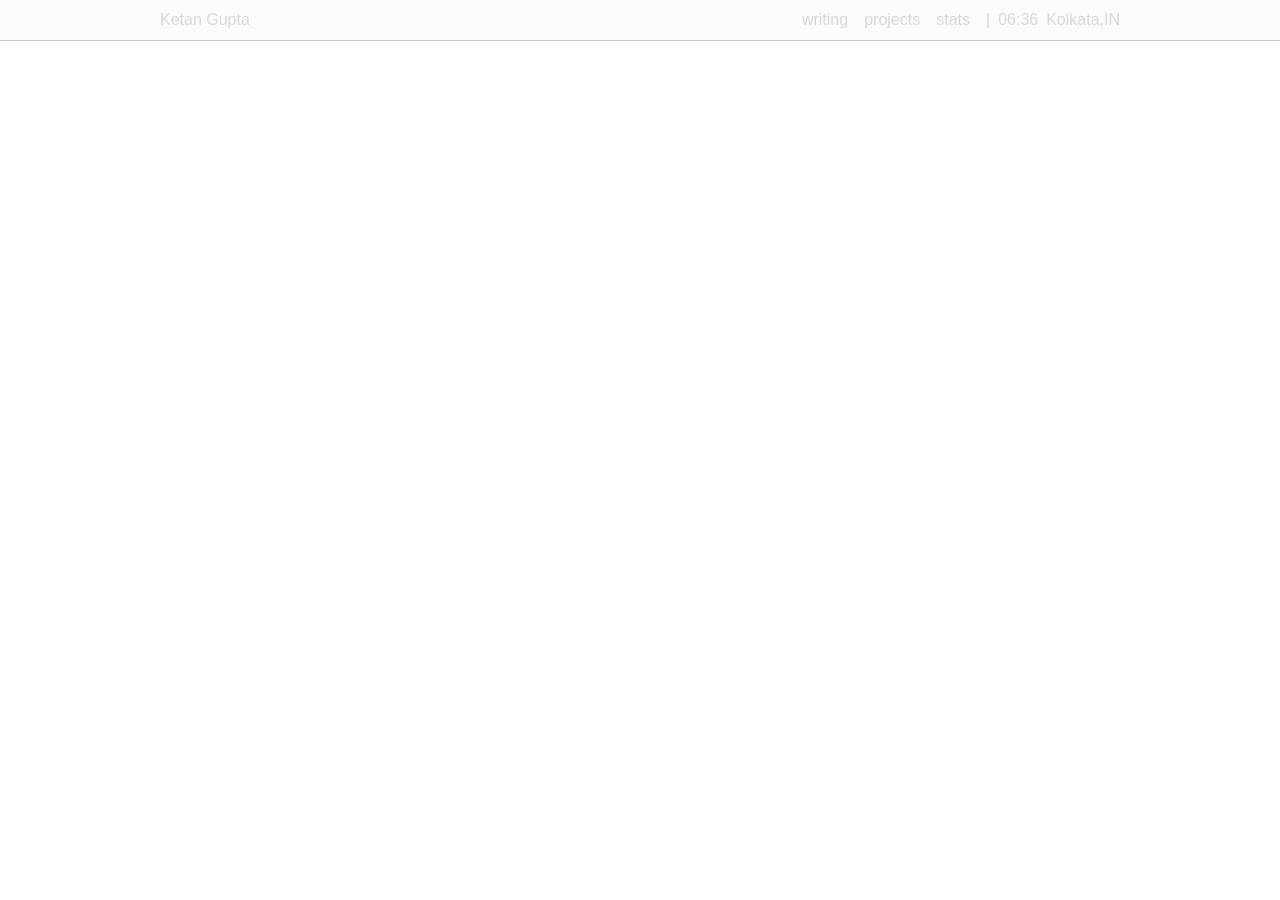
==== index.html @ a524688b "nav work done mostly" ====
<!DOCTYPE html>
<html lang="en">

<head>
    <meta charset="UTF-8">
    <meta name="viewport" content="width=device-width, initial-scale=1.0">
    <title>itsnetketan</title>
    <link rel="stylesheet" href="style.css">
</head>

<body>
    <nav>
        Ketan Gupta
        <div class="right">
            <div class="links">
                <a href="writing.html">writing</a>
                <a href="projects.html">projects</a>
                <a href="stats.html">stats</a>
                |
            </div>
            <div id="time"></div>
            <div class="place">Kolkata,IN</div>
        </div>
    </nav>


    <script src="script.js"></script>
</body>

</html>
---- style.css ----
* {
    margin: 0;
    padding: 0;
}

body {
    font-family: 'Arial', sans-serif;
}

nav {
    background-color: #fbfbfb;
    color: #d7d8d8;
    border-bottom: 1px solid #ccc;
    height: 2.5rem;
    display: flex;
    padding: 0 10rem;
    align-items: center;
    position: sticky;
    top: 0;
}

a {
    text-decoration: none;
    color: #d4d7dd;
}

.links {
    display: flex;
    gap: 1rem;
}

.right {
    display: flex;
    margin-left: auto;
    gap: 0.5rem;
}
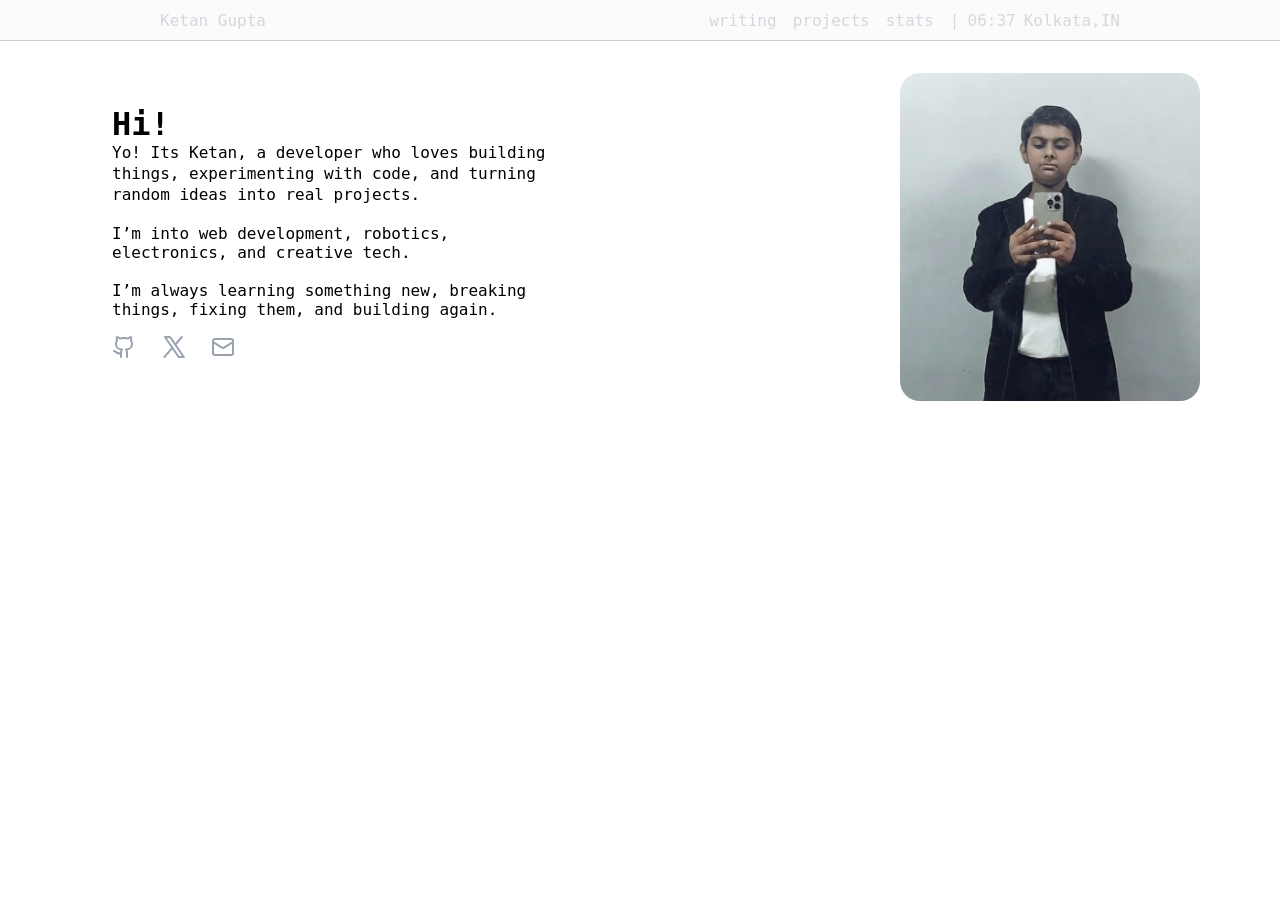
==== commit 198e0ff9: "main body work done" ====
--- a/index.html
+++ b/index.html
@@ -10,7 +10,9 @@
 
 <body>
     <nav>
-        Ketan Gupta
+        <div class="left">
+            <a href="index.html">Ketan Gupta</a>
+        </div>
         <div class="right">
             <div class="links">
                 <a href="writing.html">writing</a>
@@ -23,6 +25,26 @@
         </div>
     </nav>
 
+    <div class="main_body">
+        <div class="left">
+            <h1>Hi!</h1>
+            <p style="line-height: 1.3rem;">Yo! Its Ketan, a developer who loves building things, experimenting with
+                code, and turning random ideas
+                into real projects.</p>
+            <p> <br> I’m into web development, robotics, electronics, and creative tech. </p> <br>
+            <p> I’m always
+                learning something new, breaking things, fixing them, and building again.</p>
+            <div class="links">
+                <a href="github.com/itsketangupta"><img src="assests/github.svg" alt=""></a>
+                <a href="x.com/itsketangupta"><img src="assests/x.svg" alt=""></a>
+                <a href="mailto:meketangupta@gmail.com?subject=wow%2C%20you%20have%20such%20a%20cool%20site!&body=I%20couldn't%20resist%20reaching%20out%20to%20say%20so!"><img
+                        src="assests/mail.svg" alt=""></a>
+            </div>
+        </div>
+        <div class="right">
+            <img src="assests/itsketangupta.png" alt="" style="width: 300px; border-radius: 20px;">
+        </div>
+    </div>
 
     <script src="script.js"></script>
 </body>
--- a/style.css
+++ b/style.css
@@ -1,10 +1,7 @@
 * {
     margin: 0;
     padding: 0;
-}
-
-body {
-    font-family: 'Arial', sans-serif;
+    font-family: Departure Mono, ui-monospace, monospace;
 }
 
 nav {
@@ -24,13 +21,68 @@
     color: #d4d7dd;
 }
 
-.links {
+nav .links {
     display: flex;
     gap: 1rem;
 }
 
-.right {
+nav .right {
     display: flex;
     margin-left: auto;
     gap: 0.5rem;
+}
+
+@media (max-width: 778px) {
+    nav {
+        display: flex;
+        justify-content: space-between;
+        padding: 0 1rem;
+    }
+}
+
+@media (max-width: 739px) {
+
+    .main_body .right img {
+        width: 200px !important;
+        height: auto;
+    }
+}
+
+@media (max-width: 407px) {
+    nav {
+        display: flex;
+        justify-content: space-between;
+        padding: 0 0rem;
+    }
+}
+
+@media (max-width: 469px) {
+    nav {
+        font-size: 0.8rem;
+    }
+}
+
+.main_body .left .links a {
+    margin-right: 1rem;
+}
+
+.main_body .left .links {
+    margin-top: 1rem;
+}
+
+.main_body {
+    margin: 2rem 5rem;
+    display: flex;
+    justify-content: space-between;
+}
+
+.main_body .left {
+    width: 40%;
+    font-size: 1rem;
+    padding: 2rem;
+}
+
+.main_body .right {
+    display: flex;
+    justify-content: center;
 }
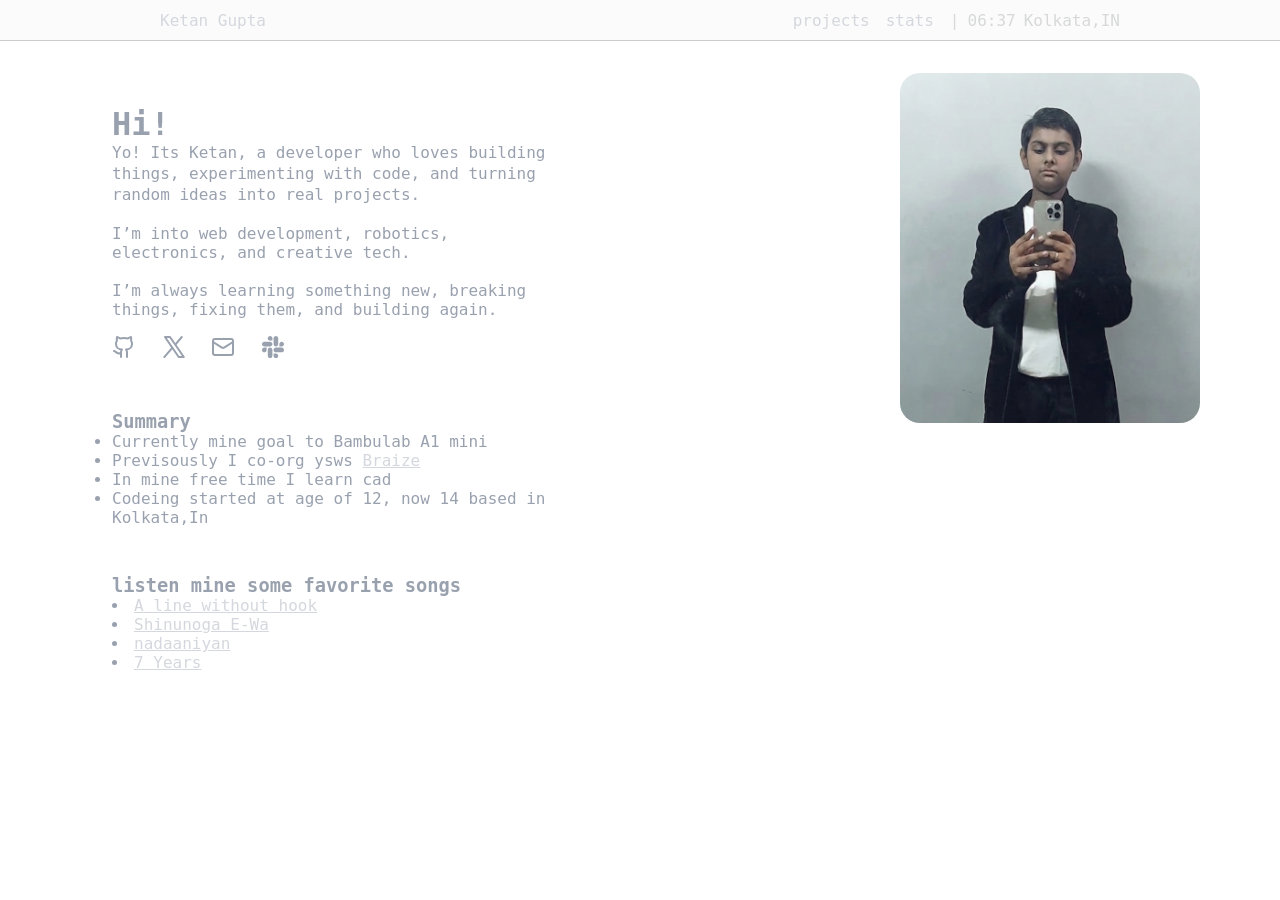
==== commit 2d85af2f: "home completed, deleted the idea of wrriting tab" ====
--- a/index.html
+++ b/index.html
@@ -15,7 +15,6 @@
         </div>
         <div class="right">
             <div class="links">
-                <a href="writing.html">writing</a>
                 <a href="projects.html">projects</a>
                 <a href="stats.html">stats</a>
                 |
@@ -39,10 +38,27 @@
                 <a href="x.com/itsketangupta"><img src="assests/x.svg" alt=""></a>
                 <a href="mailto:meketangupta@gmail.com?subject=wow%2C%20you%20have%20such%20a%20cool%20site!&body=I%20couldn't%20resist%20reaching%20out%20to%20say%20so!"><img
                         src="assests/mail.svg" alt=""></a>
+                <a href="https://hackclub.enterprise.slack.com/team/U093BDEP8FJ"><img src="assests/slack.svg" alt=""></a>
+            </div>
+            <div class="summary">
+                <h3>Summary</h3>
+                <ul>
+                    <li>Currently mine goal to Bambulab A1 mini</li>
+                    <li>Previsously I co-org ysws <a href="braize.hackclub.com">Braize</a></li>
+                    <li>In mine free time I learn cad</li>
+                    <li>Codeing started at age of 12, now 14 based in Kolkata,In</li>
+                </ul>
+            </div>
+            <div class="songs">
+                <h3>listen mine some favorite songs</h3>
+                <li><a href="https://www.youtube.com/watch?v=VjzA1Ce5qA8&list=RDVjzA1Ce5qA8&start_radio=1&pp=oAcB">A line without hook</a></li>
+                <li><a href="https://www.youtube.com/watch?v=3zh9Wb1KuW8&list=SS&index=10">Shinunoga E-Wa</a></li>
+                <li><a href="https://www.youtube.com/watch?v=EFAJcxnFLgs&list=SS&index=30">nadaaniyan</a></li>
+                <li><a href="https://www.youtube.com/watch?v=lKns9trUfMs&list=SS&index=53">7 Years</a></li>
             </div>
         </div>
         <div class="right">
-            <img src="assests/itsketangupta.png" alt="" style="width: 300px; border-radius: 20px;">
+            <img src="assests/itsketangupta.png" alt="" width="300px" height="350px" style="border-radius: 20px;">
         </div>
     </div>
 
--- a/style.css
+++ b/style.css
@@ -42,9 +42,12 @@
 
 @media (max-width: 739px) {
 
-    .main_body .right img {
-        width: 200px !important;
-        height: auto;
+    .main_body .left {
+        width: 100% !important;
+    }
+
+    .main_body {
+        display: block !important;
     }
 }
 
@@ -74,6 +77,7 @@
     margin: 2rem 5rem;
     display: flex;
     justify-content: space-between;
+    color: #99A1AF;
 }
 
 .main_body .left {
@@ -85,4 +89,21 @@
 .main_body .right {
     display: flex;
     justify-content: center;
+}
+
+.summary,
+.songs {
+    margin-top: 3rem;
+}
+
+.summary a,
+.songs a {
+    text-decoration: underline;
+}
+
+@media (max-width: 323px) {
+    .main_body .right img{
+        width: 200px !important;
+        height: 230px !important;
+    }
 }
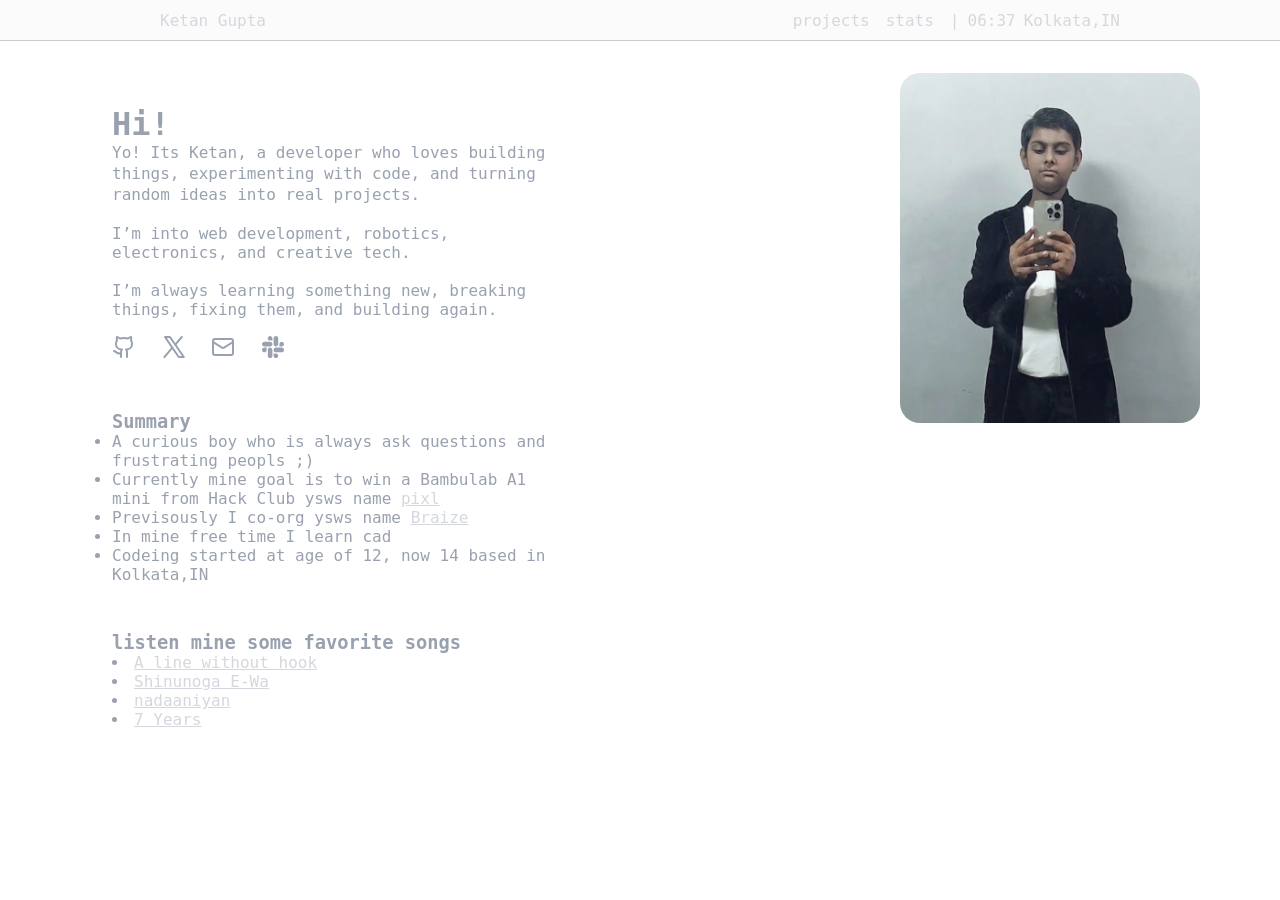
==== commit 844ece1a: "hackatime stats par completed not need to work on github stats" ====
--- a/index.html
+++ b/index.html
@@ -43,10 +43,11 @@
             <div class="summary">
                 <h3>Summary</h3>
                 <ul>
-                    <li>Currently mine goal to Bambulab A1 mini</li>
-                    <li>Previsously I co-org ysws <a href="braize.hackclub.com">Braize</a></li>
+                    <li>A curious boy who is always ask questions and frustrating peopls ;)</li>
+                    <li>Currently mine goal is to win a Bambulab A1 mini from Hack Club ysws name <a href="pixl.hackclub.com">pixl</a></li>
+                    <li>Previsously I co-org ysws name <a href="braize.hackclub.com">Braize</a></li>
                     <li>In mine free time I learn cad</li>
-                    <li>Codeing started at age of 12, now 14 based in Kolkata,In</li>
+                    <li>Codeing started at age of 12, now 14 based in Kolkata,IN</li>
                 </ul>
             </div>
             <div class="songs">
--- a/style.css
+++ b/style.css
@@ -102,8 +102,96 @@
 }
 
 @media (max-width: 323px) {
-    .main_body .right img{
+    .main_body .right img {
         width: 200px !important;
         height: 230px !important;
     }
+}
+
+.projects .card .description {
+    margin: 1rem;
+}
+
+.projects .card {
+    border: 1px solid #ccc;
+    width: 300px;
+}
+
+.projects {
+    display: flex;
+    padding: 1rem;
+    flex-wrap: wrap;
+    margin-top: 2rem;
+    gap: 1rem;
+}
+
+.projects .card img {
+    width: 100%;
+}
+
+
+.container {
+    max-width: 700px;
+    margin: auto;
+    padding: 1rem;
+}
+
+.stats {
+    margin-top: 2rem;
+    padding: 1rem;
+    width: 100%;
+    display: flex;
+}
+
+.stats .hackatime {
+    padding: 1rem;
+    width: 50%;
+}
+
+.stats .lang_card {
+    border: 1px solid #ccc;
+    padding: 1rem;
+    margin-bottom: 20px;
+}
+
+.stats .time_card {
+    border: 1px solid #ccc;
+    padding: 1rem;
+    display: flex;
+    justify-content: space-between;
+    margin-bottom: 20px;
+}
+
+.stats .label {
+    color: #8b949e;
+}
+
+.stats .language {
+    margin-top: 20px;
+}
+
+.stats .lang-info {
+    display: flex;
+    justify-content: space-between;
+    margin-bottom: 8px;
+}
+
+.stats .activity img {
+    margin-top: 20px;
+    border: 1px solid rgb(151, 151, 151);
+    padding: 5px;
+}
+
+@media (max-width: 740px) {
+    
+    .stats .lang_card,
+    .stats .time_card {
+        width: 96%;
+    }
+    
+    .stats .activity img {
+        width: 100%;
+    }
+}
+.github {
 }
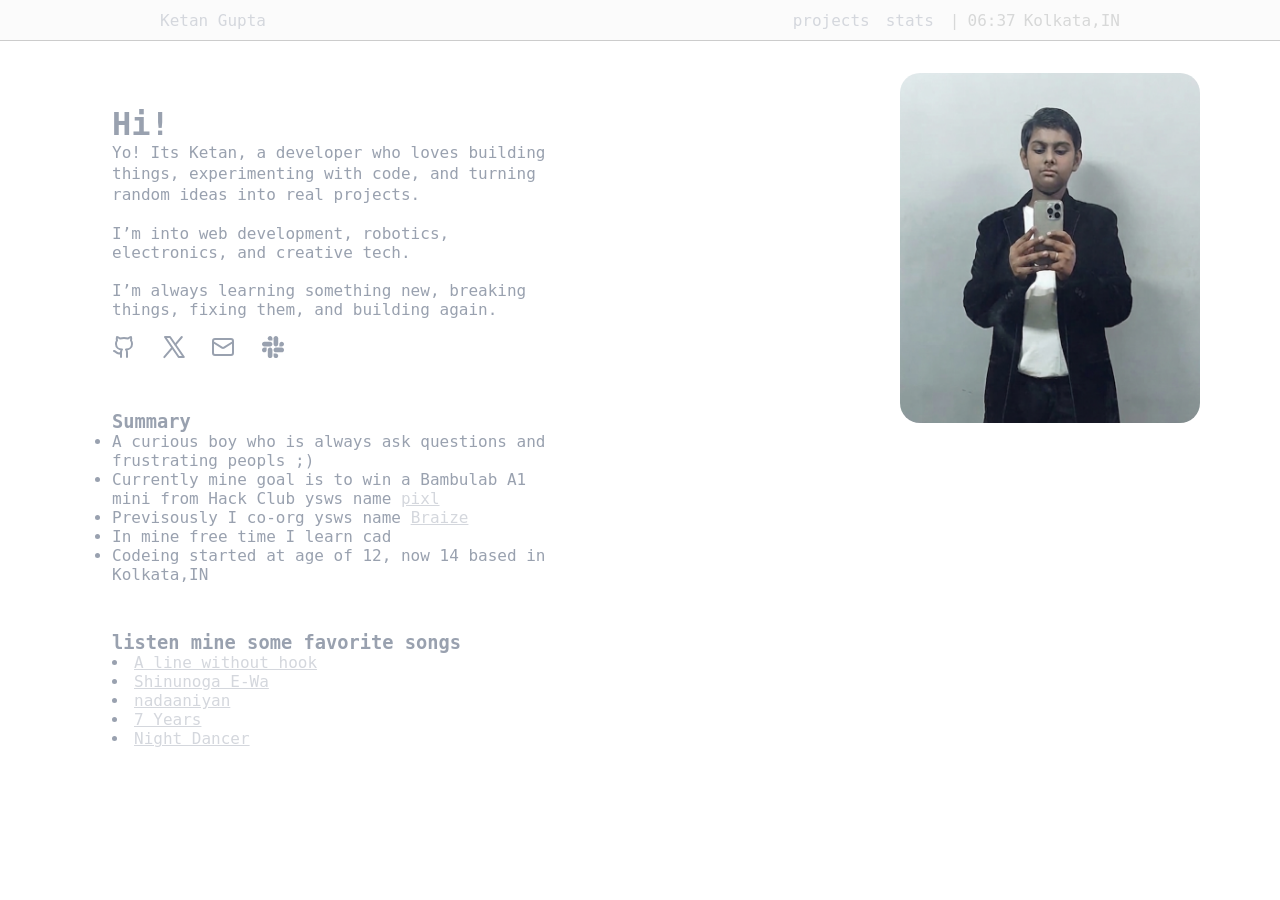
==== commit b09f4bb2: "stats github part completed" ====
--- a/index.html
+++ b/index.html
@@ -56,6 +56,7 @@
                 <li><a href="https://www.youtube.com/watch?v=3zh9Wb1KuW8&list=SS&index=10">Shinunoga E-Wa</a></li>
                 <li><a href="https://www.youtube.com/watch?v=EFAJcxnFLgs&list=SS&index=30">nadaaniyan</a></li>
                 <li><a href="https://www.youtube.com/watch?v=lKns9trUfMs&list=SS&index=53">7 Years</a></li>
+                <li><a href="https://www.youtube.com/watch?v=kagoEGKHZvU&list=RDkagoEGKHZvU&start_radio=1">Night Dancer</a></li>
             </div>
         </div>
         <div class="right">
--- a/style.css
+++ b/style.css
@@ -138,9 +138,9 @@
 
 .stats {
     margin-top: 2rem;
-    padding: 1rem;
-    width: 100%;
-    display: flex;
+    width: 100%;
+    display: flex;
+    color: #ebebeb;
 }
 
 .stats .hackatime {
@@ -164,6 +164,12 @@
 
 .stats .label {
     color: #8b949e;
+}
+
+.stats h2,
+.stats h3 {
+    margin-bottom: 10px;
+    color: #e3dcde;
 }
 
 .stats .language {
@@ -182,16 +188,43 @@
     padding: 5px;
 }
 
+@media (max-width: 686px) {
+    .stats {
+        display: flex;
+        flex-direction: column;
+    }
+
+    .stats .hackatime,
+    .stats .github {
+        width: 94%;
+    }
+}
+
 @media (max-width: 740px) {
-    
+
     .stats .lang_card,
     .stats .time_card {
         width: 96%;
     }
-    
-    .stats .activity img {
-        width: 100%;
-    }
-}
+
+}
+
+.stats .activity img {
+    width: 100%;
+}
+
 .github {
+    padding: 1rem;
+    width: 50%;
+}
+
+.github .skills h3 {
+    margin-top: 1rem;
+}
+
+.github .contribute img {
+    width: 100%;
+    margin-top: 45px;
+    border: 1px solid rgb(151, 151, 151);
+    height: 150px;
 }
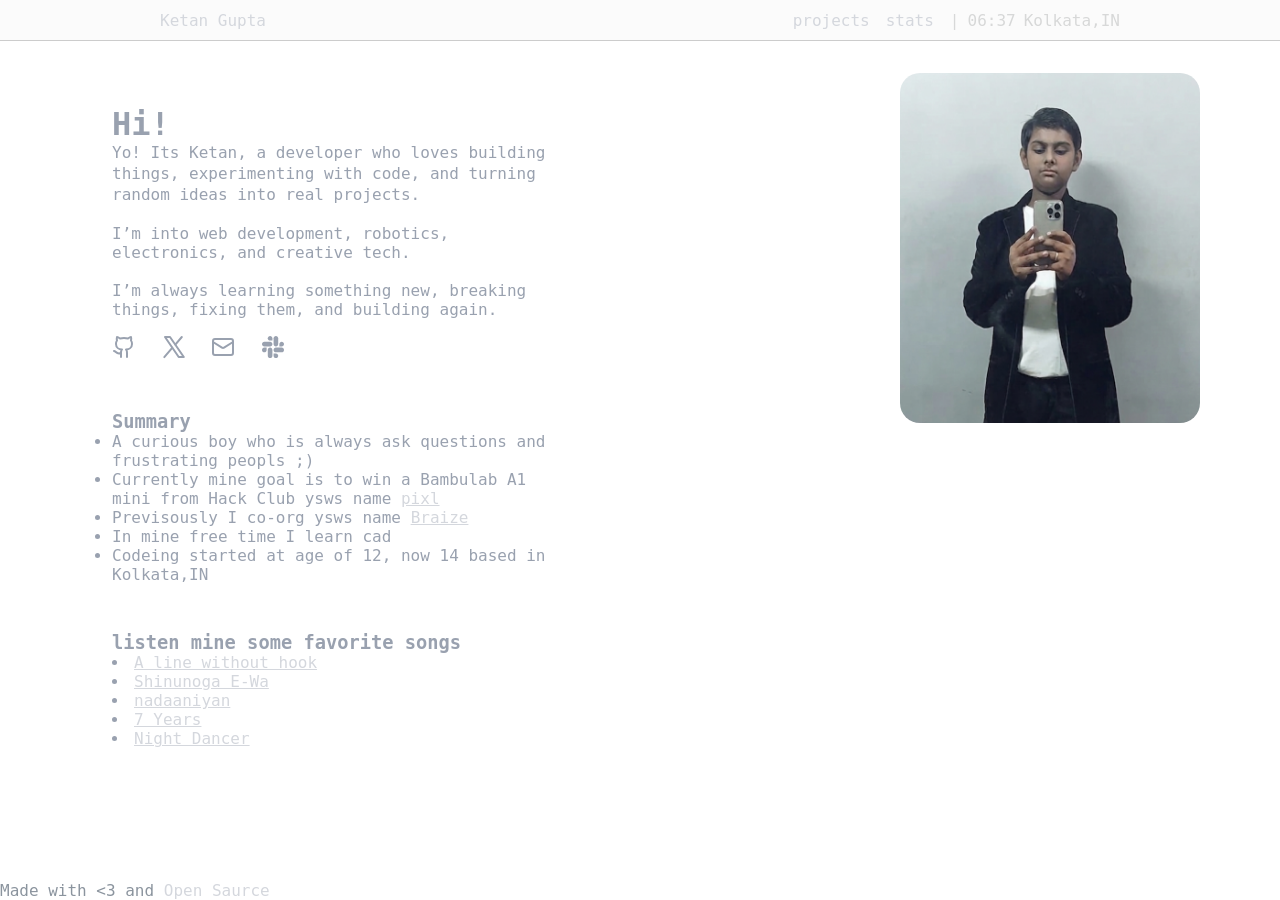
==== commit f9cb7a6c: "add footer and remove the scroll bar" ====
--- a/index.html
+++ b/index.html
@@ -64,6 +64,10 @@
         </div>
     </div>
 
+    <footer>
+     Made with &lt;3 and <a href="https://github.com/itsketangupta/personal_portfulio">Open Saurce</a>
+    </footer>
+
     <script src="script.js"></script>
 </body>
 
--- a/style.css
+++ b/style.css
@@ -2,7 +2,14 @@
     margin: 0;
     padding: 0;
     font-family: Departure Mono, ui-monospace, monospace;
-}
+    scrollbar-width: none;
+    -ms-overflow-style: none;
+}
+
+*::-webkit-scrollbar {
+    display: none;
+}
+
 
 nav {
     background-color: #fbfbfb;
@@ -227,4 +234,10 @@
     margin-top: 45px;
     border: 1px solid rgb(151, 151, 151);
     height: 150px;
+}
+
+footer {
+    color: #8b949e;
+    position: absolute;
+    bottom: 0;
 }
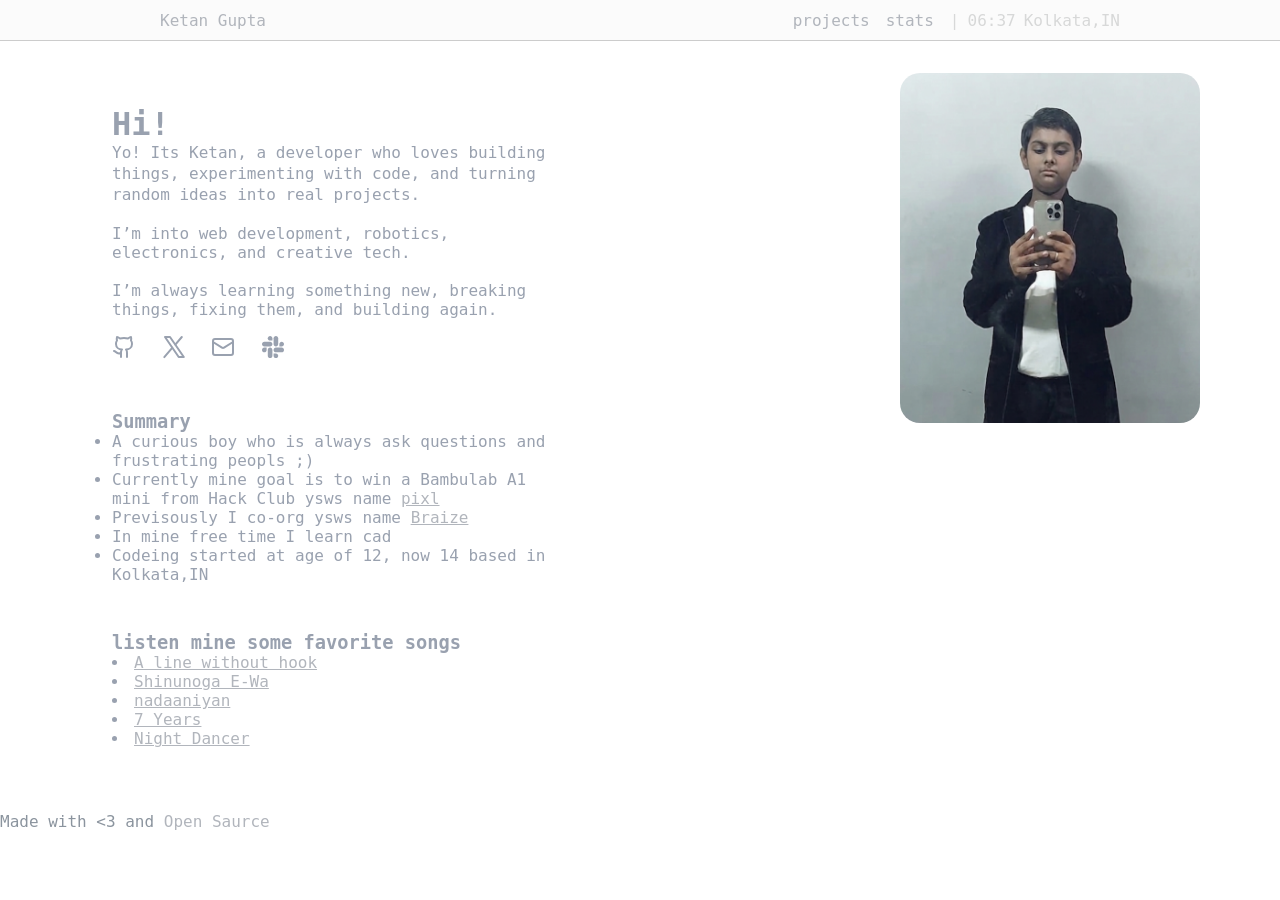
==== commit 00c66bd6: "fixed the social media link issue and add the preview on readme.md also changed the color" ====
--- a/index.html
+++ b/index.html
@@ -34,8 +34,8 @@
             <p> I’m always
                 learning something new, breaking things, fixing them, and building again.</p>
             <div class="links">
-                <a href="github.com/itsketangupta"><img src="assests/github.svg" alt=""></a>
-                <a href="x.com/itsketangupta"><img src="assests/x.svg" alt=""></a>
+                <a href="https://github.com/itsketangupta"><img src="assests/github.svg" alt=""></a>
+                <a href="https://x.com/itsketangupta"><img src="assests/x.svg" alt=""></a>
                 <a href="mailto:meketangupta@gmail.com?subject=wow%2C%20you%20have%20such%20a%20cool%20site!&body=I%20couldn't%20resist%20reaching%20out%20to%20say%20so!"><img
                         src="assests/mail.svg" alt=""></a>
                 <a href="https://hackclub.enterprise.slack.com/team/U093BDEP8FJ"><img src="assests/slack.svg" alt=""></a>
--- a/style.css
+++ b/style.css
@@ -25,7 +25,7 @@
 
 a {
     text-decoration: none;
-    color: #d4d7dd;
+    color: #b1b5bc;
 }
 
 nav .links {
@@ -147,7 +147,7 @@
     margin-top: 2rem;
     width: 100%;
     display: flex;
-    color: #ebebeb;
+    color: #d3d3d3;
 }
 
 .stats .hackatime {
@@ -156,13 +156,13 @@
 }
 
 .stats .lang_card {
-    border: 1px solid #ccc;
+    border: 1px solid #a1a1a1;
     padding: 1rem;
     margin-bottom: 20px;
 }
 
 .stats .time_card {
-    border: 1px solid #ccc;
+    border: 1px solid #a1a1a1;
     padding: 1rem;
     display: flex;
     justify-content: space-between;
@@ -238,6 +238,6 @@
 
 footer {
     color: #8b949e;
-    position: absolute;
-    bottom: 0;
+    /* position: absolute;
+    bottom: 0; */
 }
